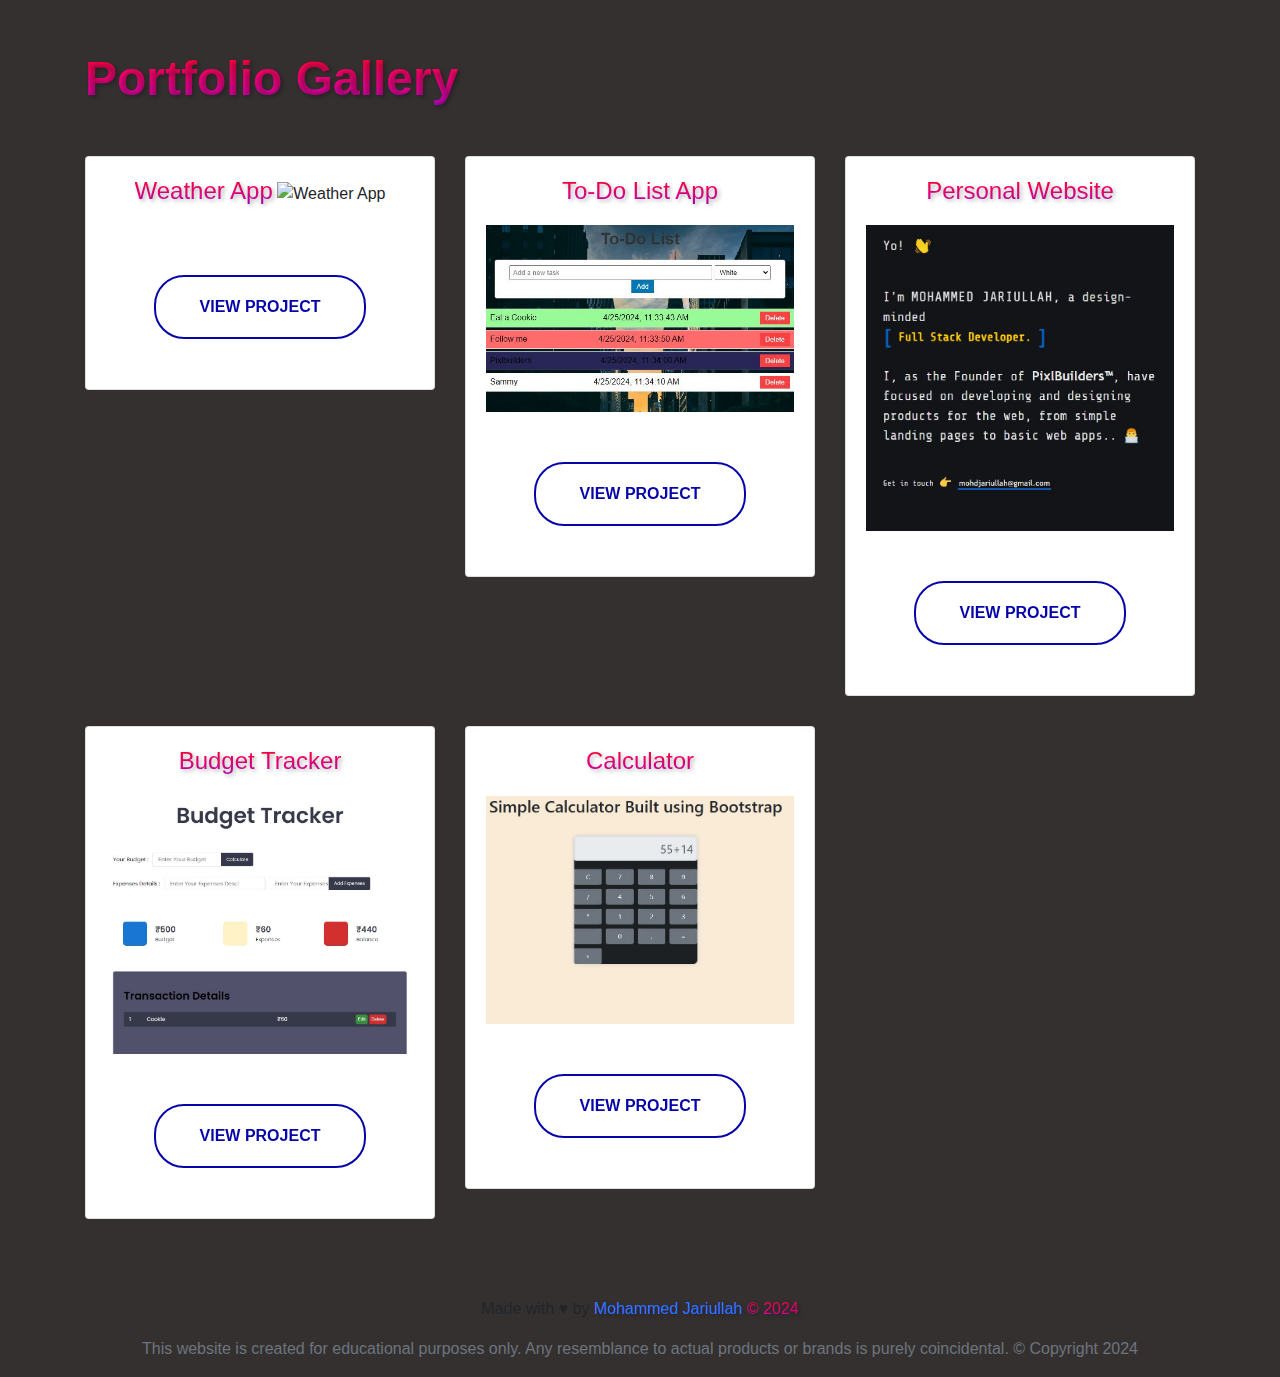
==== index.html @ 9d8ae296 "Update and rename portfoliogallery.html to index.html" ====
<!DOCTYPE html>
<html lang="en">
  <head>
    <meta charset="UTF-8" />
    <meta name="viewport" content="width=device-width, initial-scale=1.0" />
    <title>Portfolio Gallery</title>
    <link
      rel="stylesheet"
      href="https://stackpath.bootstrapcdn.com/bootstrap/4.5.2/css/bootstrap.min.css"
    />
    <style>
      body {
        font-family: Arial, sans-serif;
        background-color: #f4f4f4;
        padding-top: 50px;
      }

      .project-card {
        margin-bottom: 30px;
      }

      .project-card .card-body {
        text-align: center;
      }

      .project-card .card-title {
        font-size: 24px;
        margin-bottom: 20px;
      }

      .project-image {
        max-width: 100%;
        height: auto;
      }

      .buttons {
        margin-top: 20px;
        text-align: center;
        border-radius: 30px;
      }

      *,
      *:before,
      *:after {
        box-sizing: border-box;
        margin: 0;
        padding: 0;
      }

      body {
        background: #353030;
        font-family: "Open Sans", Helvetica, Arial, sans-serif;
      }

      .buttons {
        margin-top: 50px;
        text-align: center;
        border-radius: 30px;
      }

      .blob-btn {
        z-index: 1;
        position: relative;
        padding: 20px 46px;
        margin-bottom: 30px;
        text-align: center;
        text-transform: uppercase;
        color: #0505a9;
        font-size: 16px;
        font-weight: bold;
        background-color: transparent;
        outline: none;
        border: none;
        transition: color 0.5s;
        cursor: pointer;
        border-radius: 30px;
      }
      .blob-btn:before {
        content: "";
        z-index: 1;
        position: absolute;
        left: 0;
        top: 0;
        width: 100%;
        height: 100%;
        border: 2px solid #0505a9;
        border-radius: 30px;
      }
      .blob-btn:after {
        content: "";
        z-index: -2;
        position: absolute;
        left: 3px;
        top: 3px;
        width: 100%;
        height: 100%;
        transition: all 0.3s 0.2s;
        border-radius: 30px;
      }
      .blob-btn:hover {
        color: #ffffff;
        border-radius: 30px;
      }
      .blob-btn:hover:after {
        transition: all 0.3s;
        left: 0;
        top: 0;
        border-radius: 30px;
      }
      .blob-btn__inner {
        z-index: -1;
        overflow: hidden;
        position: absolute;
        left: 0;
        top: 0;
        width: 100%;
        height: 100%;
        border-radius: 30px;
        background: #ffffff;
      }
      .blob-btn__blobs {
        position: relative;
        display: block;
        height: 100%;
        filter: url("#goo");
      }
      .blob-btn__blob {
        position: absolute;
        top: 2px;
        width: 25%;
        height: 100%;
        background: #0505a9;
        border-radius: 100%;
        transform: translate3d(0, 150%, 0) scale(1.7);
        transition: transform 0.45s;
      }
      @supports (filter: url("#goo")) {
        .blob-btn__blob {
          transform: translate3d(0, 150%, 0) scale(1.4);
        }
      }
      .blob-btn__blob:nth-child(1) {
        left: 0%;
        transition-delay: 0s;
      }
      .blob-btn__blob:nth-child(2) {
        left: 30%;
        transition-delay: 0.08s;
      }
      .blob-btn__blob:nth-child(3) {
        left: 60%;
        transition-delay: 0.16s;
      }
      .blob-btn__blob:nth-child(4) {
        left: 90%;
        transition-delay: 0.24s;
      }
      .blob-btn:hover .blob-btn__blob {
        transform: translateZ(0) scale(1.7);
      }
      @supports (filter: url("#goo")) {
        .blob-btn:hover .blob-btn__blob {
          transform: translateZ(0) scale(1.4);
        }
      }
      .heading-black {
        font-size: 48px;
        font-weight: bold;
        display: inline-block;
        background-image: linear-gradient(
          to bottom,
          #ff0000,
          #ff0027,
          #ff003f,
          #ff0054,
          #ff0068,
          #fc0076,
          #f80084,
          #f20092,
          #e6009f,
          #d500ac,
          #c100ba,
          #a700c8
        );
        -webkit-background-clip: text;
        background-clip: text;
        color: transparent;
        text-shadow: 2px 2px 4px rgba(0, 0, 0, 0.3);
        text-transform: capitalize;
      }
      .txt-color {
        display: inline-block;

        background-image: linear-gradient(
          to bottom,
          #ff0000,
          #ff0027,
          #ff003f,
          #ff0054,
          #ff0068,
          #fc0076,
          #f80084,
          #f20092,
          #e6009f,
          #d500ac,
          #c100ba,
          #a700c8
        );
        -webkit-background-clip: text;
        background-clip: text;
        color: transparent;
        text-shadow: 2px 2px 4px rgba(0, 0, 0, 0.3);
        text-transform: capitalize;
      }
    </style>
  </head>
  <body>
    <div class="container">
      <h1 class="text-center mb-5 heading-black">Portfolio Gallery</h1>

      <div class="row">
        <div class="col-md-6 col-lg-4">
          <div class="project-card card">
            <div class="card-body">
              <h5 class="card-title txt-color">Weather App</h5>
              <img
                src="weather/demo.JPG"
                alt="Weather App"
                class="project-image"
              />
              <div class="buttons">
                <button class="blob-btn" onclick="redirectToWeather()">
                  View Project
                  <span class="blob-btn__inner">
                    <span class="blob-btn__blobs">
                      <span class="blob-btn__blob"></span>
                      <span class="blob-btn__blob"></span>
                      <span class="blob-btn__blob"></span>
                      <span class="blob-btn__blob"></span>
                    </span>
                  </span>
                </button>
              </div>
            </div>
          </div>
        </div>
        <div class="col-md-6 col-lg-4">
          <div class="project-card card">
            <div class="card-body">
              <h5 class="card-title txt-color">To-Do List App</h5>
              <div class="iframe-container">
                <img
                  src="To-do/demo.JPG"
                  alt="Weather App"
                  class="project-image"
                />
              </div>
              <div class="buttons">
                <button class="blob-btn" onclick="redirectToToDo()">
                  View Project
                  <span class="blob-btn__inner">
                    <span class="blob-btn__blobs">
                      <span class="blob-btn__blob"></span>
                      <span class="blob-btn__blob"></span>
                      <span class="blob-btn__blob"></span>
                      <span class="blob-btn__blob"></span>
                    </span>
                  </span>
                </button>
              </div>
            </div>
          </div>
        </div>
        <div class="col-md-6 col-lg-4">
          <div class="project-card card">
            <div class="card-body">
              <h5 class="card-title txt-color">Personal Website</h5>
              <div class="iframe-container">
                <img
                  src="portfolio/demo.JPG"
                  alt="Weather App"
                  class="project-image"
                />
              </div>
              <div class="buttons" onclick="redirectToPortfolio()">
                <button class="blob-btn">
                  View Project
                  <span class="blob-btn__inner">
                    <span class="blob-btn__blobs">
                      <span class="blob-btn__blob"></span>
                      <span class="blob-btn__blob"></span>
                      <span class="blob-btn__blob"></span>
                      <span class="blob-btn__blob"></span>
                    </span>
                  </span>
                </button>
              </div>
            </div>
          </div>
        </div>
        <div class="col-md-6 col-lg-4">
          <div class="project-card card">
            <div class="card-body">
              <h5 class="card-title txt-color">Budget Tracker</h5>
              <img
                src="budget/budgetdemo.JPG"
                alt="Budget Tracker"
                class="project-image"
              />
              <div class="buttons">
                <button class="blob-btn" onclick="redirectToBudget()">
                  View Project
                  <span class="blob-btn__inner">
                    <span class="blob-btn__blobs">
                      <span class="blob-btn__blob"></span>
                      <span class="blob-btn__blob"></span>
                      <span class="blob-btn__blob"></span>
                      <span class="blob-btn__blob"></span>
                    </span>
                  </span>
                </button>
              </div>
            </div>
          </div>
        </div>
        <div class="col-md-6 col-lg-4">
          <div class="project-card card">
            <div class="card-body">
              <h5 class="card-title txt-color">Calculator</h5>
              <img
                src="calculator/demo.JPG"
                alt="Calculator"
                class="project-image"
              />
              <div class="buttons">
                <button class="blob-btn" onclick="redirectToCalculator()">
                  View Project
                  <span class="blob-btn__inner">
                    <span class="blob-btn__blobs">
                      <span class="blob-btn__blob"></span>
                      <span class="blob-btn__blob"></span>
                      <span class="blob-btn__blob"></span>
                      <span class="blob-btn__blob"></span>
                    </span>
                  </span>
                </button>
              </div>
            </div>
          </div>
        </div>
      </div>
    </div>
<footer>
  <div>
    <center>
      Made with &hearts; by 
    <p class="text-center mt-5 txt-color">
      <a href="https://www.linkedin.com/in/mohdjariullah/" target="_blank">Mohammed Jariullah </a> &copy; 2024 
    </p>
    <p class="text-muted text-center">
      This website is created for educational purposes only. Any resemblance to actual products or brands is purely coincidental.
      &copy; Copyright 2024
    </p>
  </div>
</center>
</footer>
    <script>
      function redirectToBudget() {
        window.location.href = "budget/budget.html";
      }
      function redirectToToDo() {
        window.location.href = "To-do/index.html";
      }
      function redirectToPortfolio() {
        window.location.href = "portfolio/index.html";
      }
      function redirectToWeather() {
        window.location.href = "weather/index.html";
      }
      function redirectToCalculator() {
        window.location.href = "calculator/index.html";
      }
    </script>
  </body>
</html>
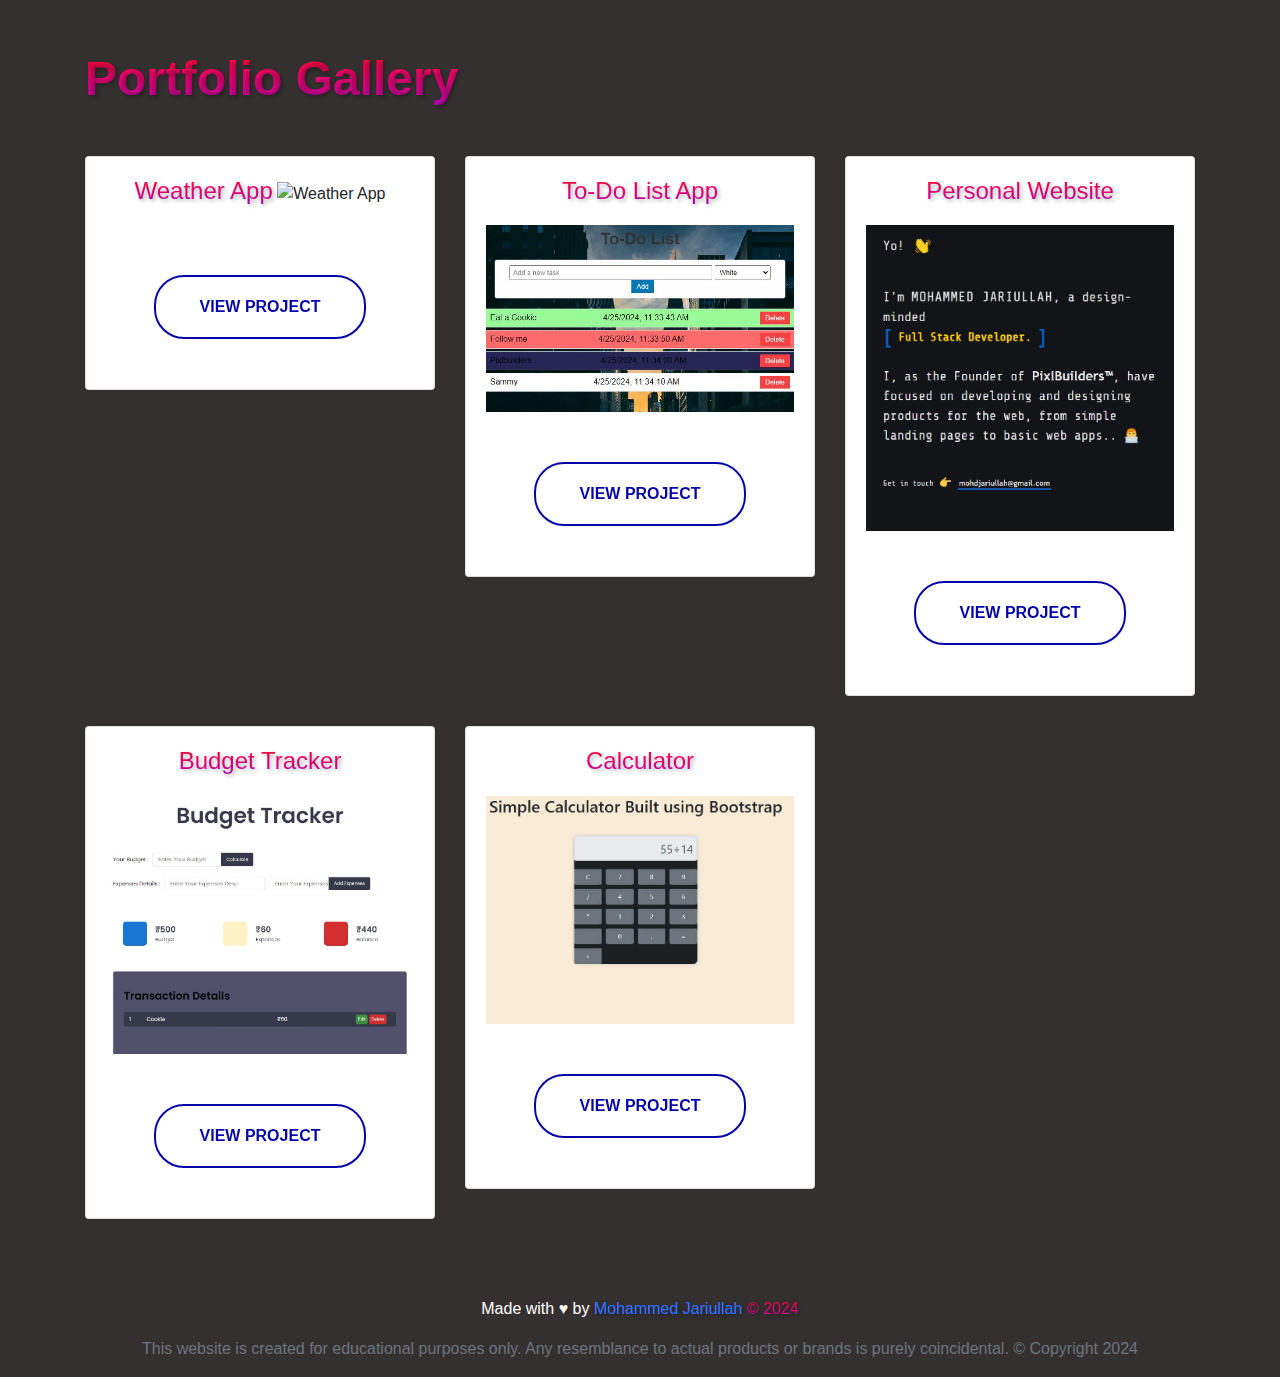
==== commit c8371265: "Update index.html" ====
--- a/index.html
+++ b/index.html
@@ -351,7 +351,7 @@
       </div>
     </div>
 <footer>
-  <div>
+  <div class="text-white">
     <center>
       Made with &hearts; by 
     <p class="text-center mt-5 txt-color">
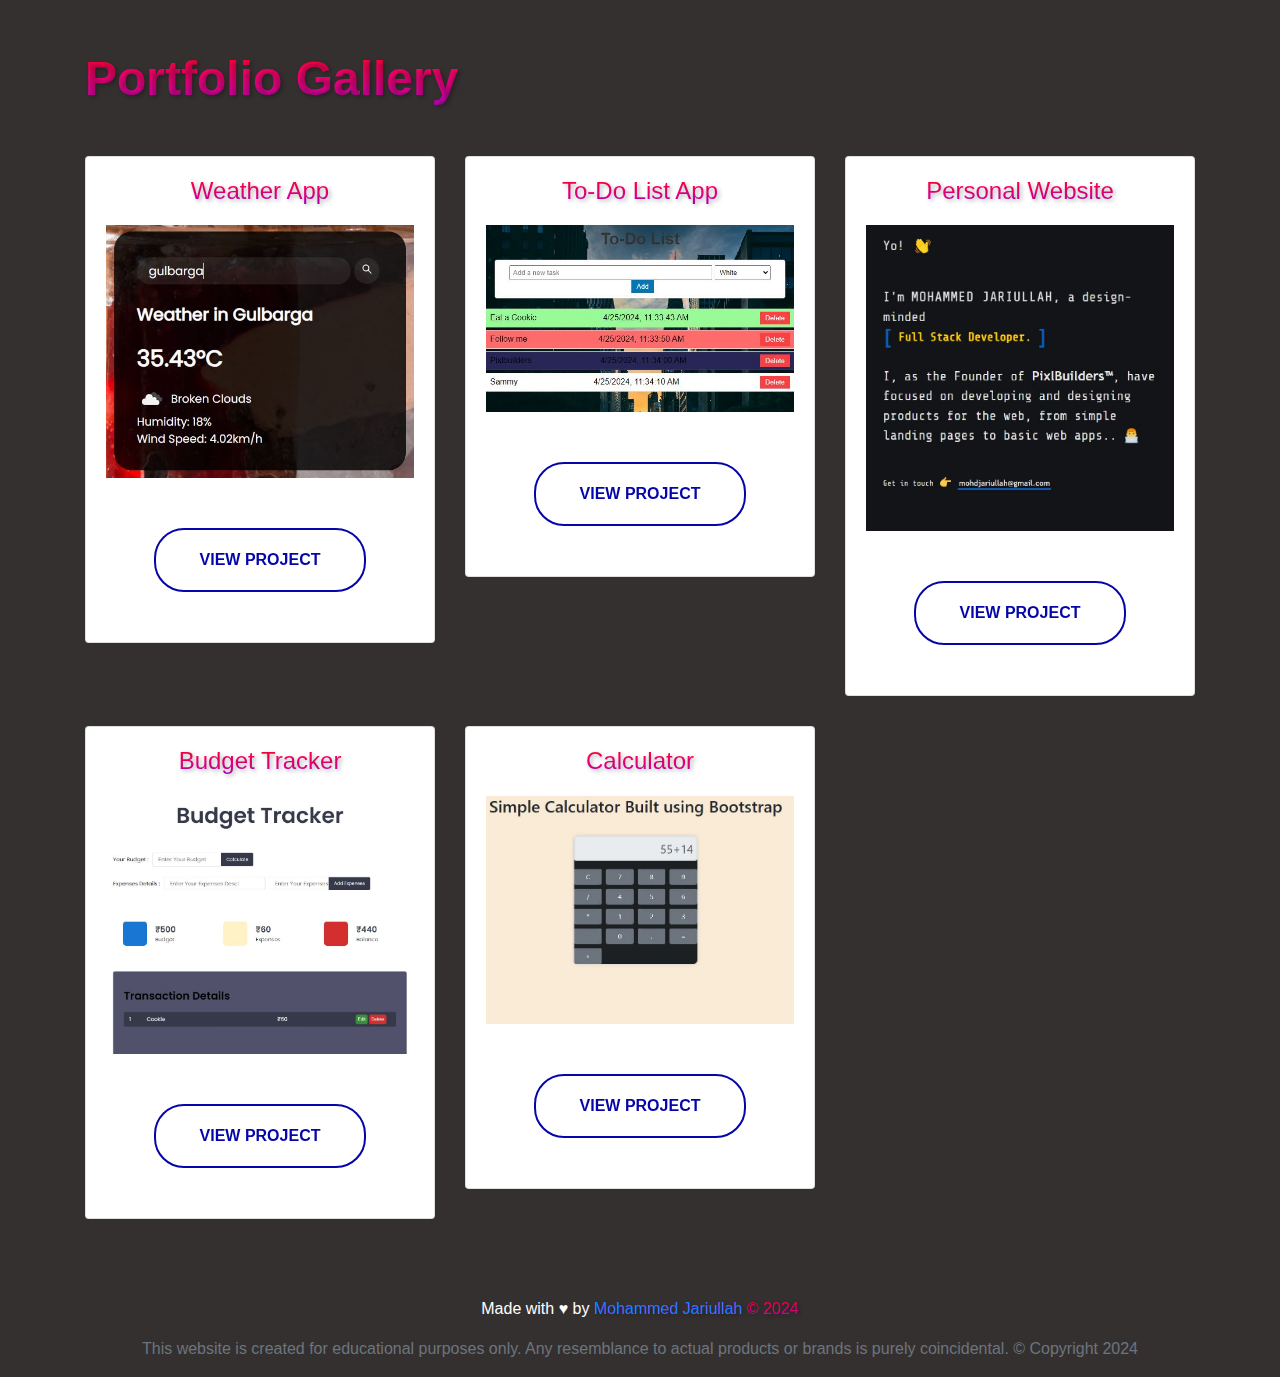
==== commit 2e5464ec: "Update index.html" ====
--- a/index.html
+++ b/index.html
@@ -224,7 +224,7 @@
             <div class="card-body">
               <h5 class="card-title txt-color">Weather App</h5>
               <img
-                src="weather/demo.JPG"
+                src="Weather/demo.JPG"
                 alt="Weather App"
                 class="project-image"
               />
@@ -375,7 +375,7 @@
         window.location.href = "portfolio/index.html";
       }
       function redirectToWeather() {
-        window.location.href = "weather/index.html";
+        window.location.href = "Weather/index.html";
       }
       function redirectToCalculator() {
         window.location.href = "calculator/index.html";
